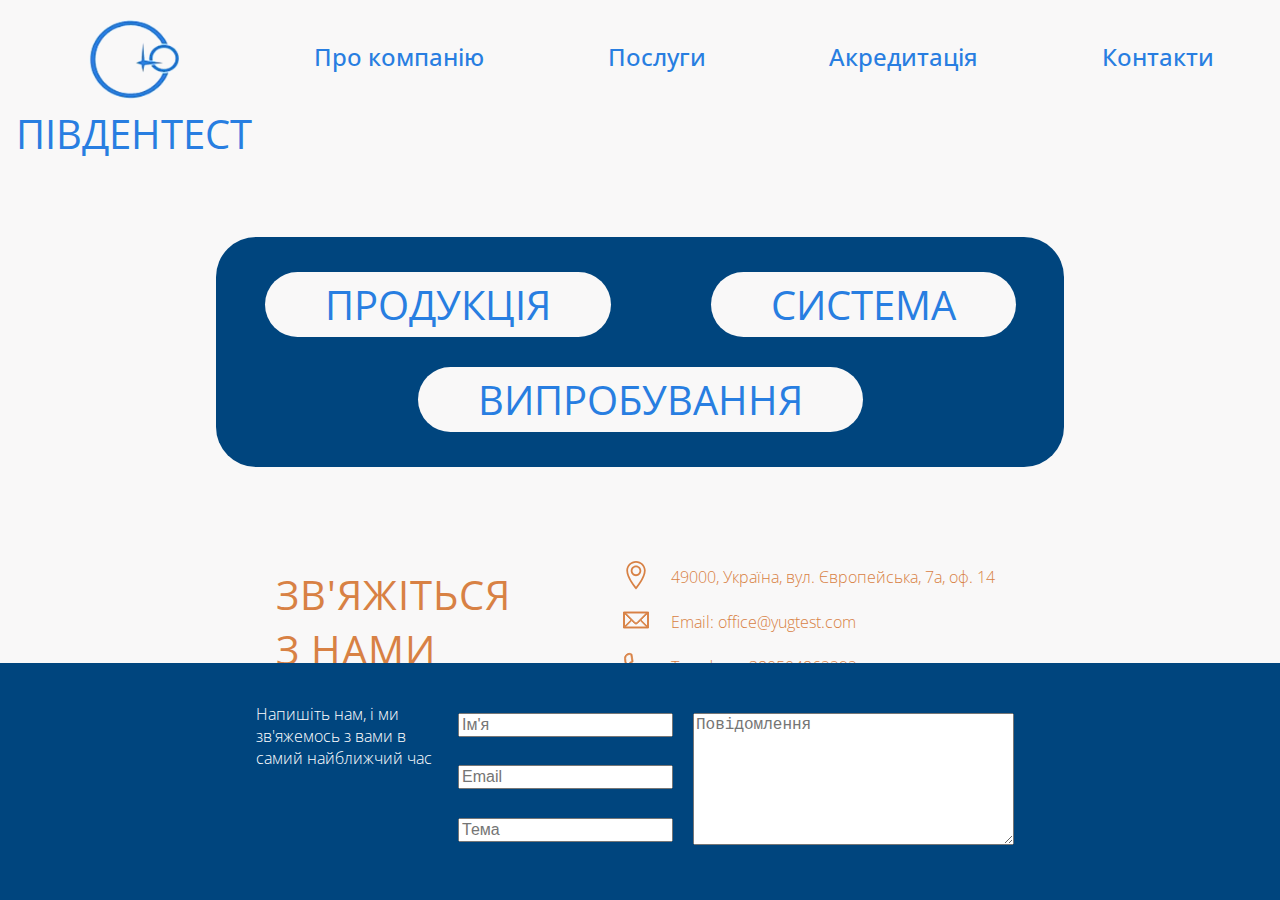
==== index.html @ 5497e9b0 "first commit" ====
<!DOCTYPE html>
<html lang="uk">
<head>
	<meta charset="UTF-8">
	<meta name="description" content="ПІДЕНТЕСТ - це ООС Випробувально сертифікаційний центр. Акредитований НААУ. З 1990 року на ринку якості!">
	<meta name="viewport" content="width=device-width, initial-scale=1.0">
	<link rel="shortcut icon" href="./images/logo-no-fone.png" type="image/png">
	<link rel="stylesheet" href="styles.css">
	<link rel="stylesheet" href="fonts.css">

	<title>ПІВДЕНТЕСТ</title>
</head>
<body>
		<header>

		<div class="header m-b-60">
			<div class="header__logo title">
				<div class="title__img"><img src="./images/logo-no-fone.webp" alt="logo"></div>
				<div class="title__text"><h1>ПІВДЕНТЕСТ</h1></div>
			</div>
			<div class="header__menu">
				<nav class="nav">
					<a href="#" class="underline-animation">Про компанію</a>
					<a href="#" class="underline-animation">Послуги</a>
					<a href="#" class="underline-animation">Акредитація</a>
					<a href="#" class="underline-animation">Контакти</a>
				</nav>
			</div>
		</div>
	</header>

	<main>
		<div class="section">
			<div class="section__item"><a href="#">ПРОДУКЦІЯ</a></div>
			<div class="section__item"><a href="#">СИСТЕМА</a></div>
			<div class="section__item"><a href="#">ВИПРОБУВАННЯ</a></div>
		</div>
		<div class="section-contact-us">
			<div class="section-contact-us__item"><p>ЗВ'ЯЖІТЬСЯ<br>З НАМИ</p></div>
			<div class="section-contact-us__item">
				<div class="container-grid">
					<div><img src="./icons/geolocation-orange.svg" alt="icon-phone"></div>
					<div>49000, Україна, вул. Європейська, 7а, оф. 14</div>	
					<div><a href="mailto:office@yugtest.com" title="Надіслати лист на office@yugtest.com.ua"><img src="./icons/mail-svgrepo_1.svg" alt="icon-mail"></a></div>
					<div>Email: <a href="mailto:office@people.net.ua" title="Надіслати лист на office@people.net.ua">office@yugtest.com</a></div>
					<div><a href="tel:+380504862292" title="Вартість дзвінка згідно з тарифами Вашого оператора зв'язку."><img src="./icons/phone-orange.svg" alt="icon-phone"></a></div>
					<div>Телефон <a href="tel:+380504862292" title="Вартість дзвінка згідно з тарифами Вашого оператора зв'язку.">+380504862292</a></div>
				</div>
			</div>
		</div>
		</main>
		<footer>
			<div class="wrapper-for-section">
				<div class="section-write-to-us">
					<div class="section-write-to-us__item">Напишіть нам, і ми зв'яжемось з вами в самий найближчий час</div>
					<div class="section-write-to-us__item">
						<input id="name" type="text" name="name" placeholder="Ім'я" required class="input-text">
					</div>
					<div class="section-write-to-us__item">
						<input id="email" type="text" name="email" placeholder="Email" required class="input-text">
					</div>
					<div class="section-write-to-us__item">
						<input id="subject" type="text" name="email" placeholder="Тема" required class="input-text">
					</div>
					<div class="section-write-to-us__item">
						<textarea id="message" name="comment" placeholder="Повідомлення" cols="30" rows="7" class="message__textarea"></textarea>
					</div>
				</div>
			</div>
		</footer>
</body>
</html>
---- styles.css ----
body {
	font-family: OpenSans, Archivo, Roboto, Nunito, sans-serif;
	font-weight: 300;
	color: #287ee1;
	text-align: center;
	margin: 0;
	padding: 0;
	background-color: #f9f8f8;
}
body a{
	text-decoration: none;
}
.header {
	display: flex;
	flex-wrap: nowrap;
	flex-direction: row;
	color: #287ee1;
	font-weight: 300;
	padding: 1rem;
	min-width: 100%;
}
.header__menu{
	width: 80%;
}
.title{
	display: flex;
	flex-wrap: wrap;
	flex-direction: column;
}
.title__img img{
	width: 100px;
}
.title__text h1{
	font-size: 40px;
	font-weight: 400;
	margin: 0;
}
nav {
	display: flex;
	justify-content: space-around;
}
nav a {
	text-decoration: none;
	text-align: center;
	color: #287ee1;
	font-weight: 500;
	font-size: 24px;
	padding-top: 24px;
}
.nav .underline-animation {
	display: inline-block;
	position: relative;
	color: #287ee1;
	text-decoration: none;
 }
 .nav .underline-animation::after {
	content: '';
	position: absolute;
	width: 0;
	height: 2px;
	bottom: -2px;
	left: 0;
	background-color: #d88144;
	transition: width 0.2s ease-in-out;
 }
 .nav .underline-animation:hover::after {
	width: 100%;
 }

.m-b-60{
	margin-bottom: 60px;
}
.section{
	margin: 0 auto 60px auto;
	width: 60%;
	padding: 40px;

	display: flex;
	flex-wrap: wrap;
	column-gap:100px;
	row-gap: 40px;
	flex-direction: row;
	justify-content: center;

	background-color: #00457E;
	border-radius: 40px;
} 

.section__item a{
	background-color: #f9f8f8;
	border-radius: 40px;
	padding: 5px 60px;
	font-size: 40px;
	font-weight: 400;
	color: #287ee1;
	transition: color 0.2s ease-in-out, background-color 0.2s ease-in-out; 

}
.section__item a:hover{
	background-color: #d88144;
	color: #f9f8f8;
}

.section-contact-us{
	color: #d88144;

	margin: 0 auto 60px auto;
	width: 60%;

	display: flex;
	flex-wrap: wrap;
	column-gap:100px;
	row-gap: 40px;
	flex-direction: row;
	justify-content: center;
	align-items: center;
}

.section-contact-us__item:nth-child(1){

	text-align: left;
	font-size: 40px;
	font-weight: 400;
	letter-spacing: 1px;
}

.container-grid {
	display: grid;
	grid-template-columns: auto 1fr;
	border-collapse: collapse;
	width: 100%;
	place-items: center start;
	}
	.container-grid div {
	padding: 5px 10px;
	color: #d88144;
	}
	.container-grid div img{
	width: 30px;
	height: 30px;
	}
.section-contact-us__item a{
	color: #d88144;
	transition: color 0.2s ease-in-out, background-color 0.2s ease-in-out; 
}
.section-contact-us__item a:hover{
	color: #287ee1;
}

.wrapper-for-section{
	background-color: #00457E;
}
.section-write-to-us{
	margin: 0 auto 0 auto;
	width: 60%;
	padding: 40px;

	color: white;
	background-color: #00457E;

	display: grid;
	grid-template-columns: repeat(3, 1fr);
	grid-template-rows: repeat(3, 1fr);
	grid-column-gap: 0px;
	grid-row-gap: 0px;
	text-align: left;
}

.section-write-to-us__item:nth-child(1) { grid-area: 1 / 1 / 4 / 2; }
.section-write-to-us__item:nth-child(2) { grid-area: 1 / 2 / 2 / 3; }
.section-write-to-us__item:nth-child(3) { grid-area: 2 / 2 / 3 / 3; }
.section-write-to-us__item:nth-child(4) { grid-area: 3 / 2 / 4 / 3; }
.section-write-to-us__item:nth-child(5) { grid-area: 1 / 3 / 4 / 4; }

.input-text, .message__textarea{
	font-size: 16px;
	margin: 10px;
}

footer {
	color: white;
	text-align: center;
	position: fixed;
	width: 100%;
	bottom: 0;
}
---- fonts.css ----
@font-face {
	font-family: 'OpenSans';
	src: url('/fonts/OpenSans-Light.ttf') format('truetype'); 
	font-weight: 300;
	font-style: normal;
}
@font-face {
	font-family: 'OpenSans';
	src: url('/fonts/OpenSans-Regular.ttf') format('truetype'); 
	font-weight: 400;
	font-style: normal;
}
@font-face {
	font-family: 'OpenSans';
	src: url('/fonts/OpenSans-Medium.ttf') format('truetype'); 
	font-weight: 500;
	font-style: normal;
}
@font-face {
	font-family: 'OpenSans';
	src: url('/fonts/OpenSans-Bold.ttf') format('truetype'); 
	font-weight: 700;
	font-style: normal;
}

@font-face {
	font-family: 'Archivo';
	src: url('/fonts/Archivo-ExtraLight.ttf') format('truetype'); 
	font-weight: 200;
	font-style: normal;
}
@font-face {
	font-family: 'Archivo';
	src: url('/fonts/Archivo-Regular.ttf') format('truetype'); 
	font-weight: 400;
	font-style: normal;
}
@font-face {
	font-family: 'Archivo';
	src: url('/fonts/Archivo-Medium.ttf') format('truetype'); 
	font-weight: 500;
	font-style: normal;
}
@font-face {
	font-family: 'Archivo';
	src: url('/fonts/Archivo-Bold.ttf') format('truetype'); 
	font-weight: 700;
	font-style: normal;
}


@font-face {
	font-family: 'Roboto';
	src: url('/fonts/Roboto-Light.ttf') format('truetype'); 
	font-weight: 300;
	font-style: normal;
}
@font-face {
	font-family: 'Roboto';
	src: url('/fonts/Roboto-Regular.ttf') format('truetype'); 
	font-weight: 400;
	font-style: normal;
}
@font-face {
	font-family: 'Roboto';
	src: url('/fonts/Roboto-Medium.ttf') format('truetype'); 
	font-weight: 500;
	font-style: normal;
}
@font-face {
	font-family: 'Roboto';
	src: url('/fonts/Roboto-Bold.ttf') format('truetype'); 
	font-weight: 700;
	font-style: normal;
}


@font-face {
	font-family: 'Nunito';
	src: url('/fonts/Nunito-ExtraLight.ttf') format('truetype'); 
	font-weight: 200;
	font-style: normal;
}
@font-face {
	font-family: 'Nunito';
	src: url('/fonts/Nunito-Regular.ttf') format('truetype'); 
	font-weight: 400;
	font-style: normal;
}
@font-face {
	font-family: 'Nunito';
	src: url('/fonts/Nunito-Medium.ttf') format('truetype'); 
	font-weight: 500;
	font-style: normal;
}
@font-face {
	font-family: 'Nunito';
	src: url('/fonts/Roboto-Bold.ttf') format('truetype'); 
	font-weight: 700;
	font-style: normal;
}
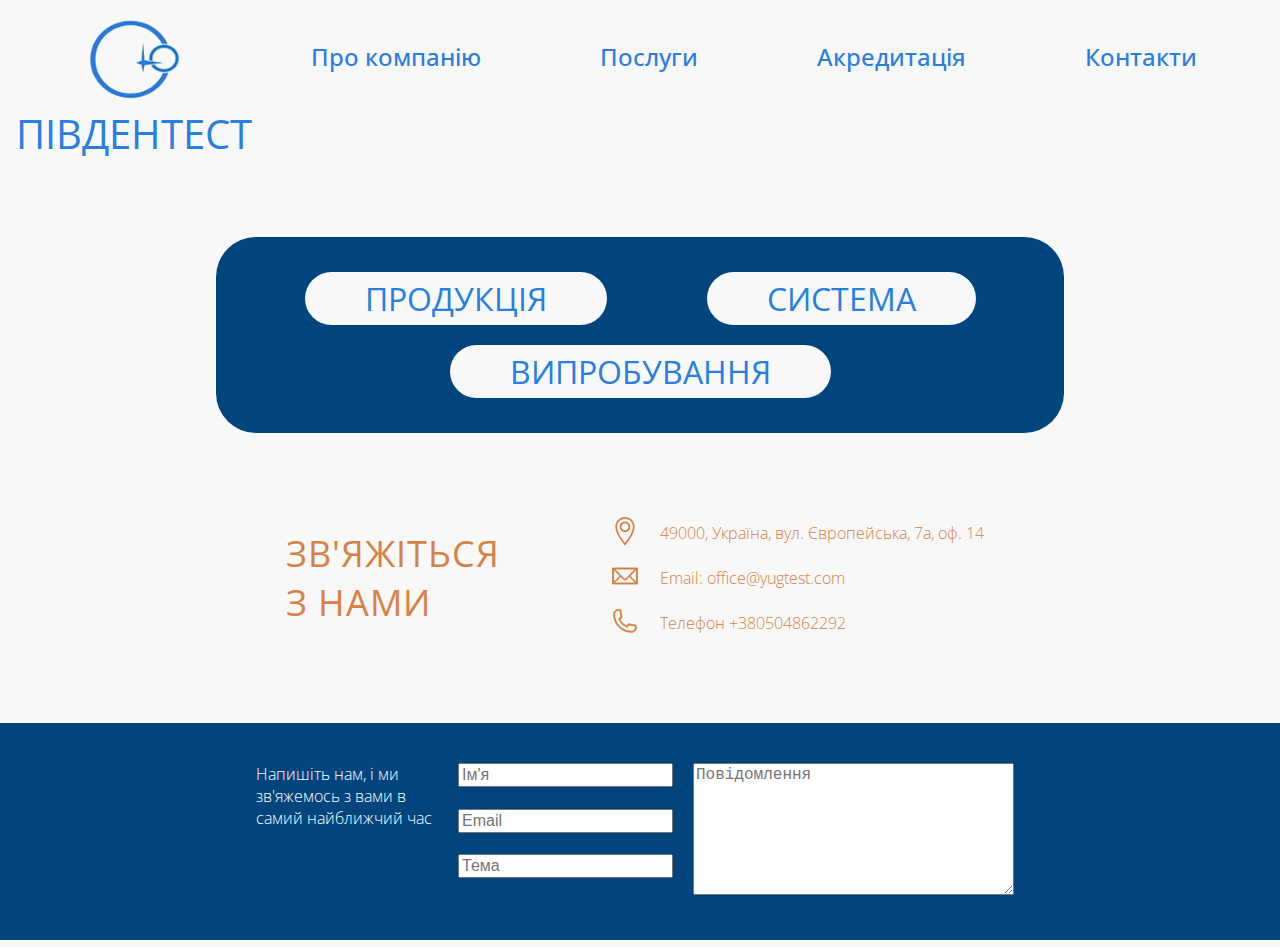
==== commit 99d0d27e: "Адапатив без останнього блоку" ====
--- a/index.html
+++ b/index.html
@@ -8,17 +8,21 @@
 	<link rel="stylesheet" href="styles.css">
 	<link rel="stylesheet" href="fonts.css">
 
-	<title>ПІВДЕНТЕСТ</title>
+	<title>Головна | ПІВДЕНТЕСТ</title>
 </head>
 <body>
 		<header>
 
-		<div class="header m-b-60">
+		<div class="header">
 			<div class="header__logo title">
 				<div class="title__img"><img src="./images/logo-no-fone.webp" alt="logo"></div>
 				<div class="title__text"><h1>ПІВДЕНТЕСТ</h1></div>
 			</div>
 			<div class="header__menu">
+				<span class="menu-burg">
+					<span class="menu-burg__burger"><img src="./icons/menu-blue.svg" alt="icon-burger-menu"></span>
+					<span class="menu-burg__close"><img src="./icons/close-blue.svg" alt="icon-close"></span>
+				</span>
 				<nav class="nav">
 					<a href="#" class="underline-animation">Про компанію</a>
 					<a href="#" class="underline-animation">Послуги</a>
@@ -29,7 +33,7 @@
 		</div>
 	</header>
 
-	<main>
+	<main class="main">
 		<div class="section">
 			<div class="section__item"><a href="#">ПРОДУКЦІЯ</a></div>
 			<div class="section__item"><a href="#">СИСТЕМА</a></div>
@@ -48,25 +52,30 @@
 				</div>
 			</div>
 		</div>
+
+		<div class="wrapper-for-section">
+			<div class="section-write-to-us">
+				<div class="section-write-to-us__item">Напишіть нам, і ми зв'яжемось з вами в самий найближчий час</div>
+				<div class="section-write-to-us__item">
+					<input id="name" type="text" name="name" placeholder="Ім'я" required class="input-text">
+				</div>
+				<div class="section-write-to-us__item">
+					<input id="email" type="text" name="email" placeholder="Email" required class="input-text">
+				</div>
+				<div class="section-write-to-us__item">
+					<input id="subject" type="text" name="email" placeholder="Тема" required class="input-text">
+				</div>
+				<div class="section-write-to-us__item">
+					<textarea id="message" name="comment" placeholder="Повідомлення" cols="30" rows="7" class="message__textarea"></textarea>
+				</div>
+			</div>
+		</div>
 		</main>
 		<footer>
-			<div class="wrapper-for-section">
-				<div class="section-write-to-us">
-					<div class="section-write-to-us__item">Напишіть нам, і ми зв'яжемось з вами в самий найближчий час</div>
-					<div class="section-write-to-us__item">
-						<input id="name" type="text" name="name" placeholder="Ім'я" required class="input-text">
-					</div>
-					<div class="section-write-to-us__item">
-						<input id="email" type="text" name="email" placeholder="Email" required class="input-text">
-					</div>
-					<div class="section-write-to-us__item">
-						<input id="subject" type="text" name="email" placeholder="Тема" required class="input-text">
-					</div>
-					<div class="section-write-to-us__item">
-						<textarea id="message" name="comment" placeholder="Повідомлення" cols="30" rows="7" class="message__textarea"></textarea>
-					</div>
-				</div>
-			</div>
+			<div>Всі права захищено.</div>
 		</footer>
+
+		<script src="https://code.jquery.com/jquery-3.6.0.min.js"></script>
+		<script src="/js/script.js"></script>
 </body>
 </html>
--- a/styles.css
+++ b/styles.css
@@ -10,6 +10,15 @@
 body a{
 	text-decoration: none;
 }
+
+main.lock, footer.lock {
+	pointer-events: none;
+	user-select: none;
+	opacity: 0.7;
+	position: relative;
+	z-index: 0;
+ }
+
 .header {
 	display: flex;
 	flex-wrap: nowrap;
@@ -18,9 +27,11 @@
 	font-weight: 300;
 	padding: 1rem;
 	min-width: 100%;
+	margin-bottom: 60px;
 }
 .header__menu{
-	width: 80%;
+	width: 100%;
+	padding-right: 40px;
 }
 .title{
 	display: flex;
@@ -50,7 +61,7 @@
 .nav .underline-animation {
 	display: inline-block;
 	position: relative;
-	color: #287ee1;
+	/* color: #287ee1; */
 	text-decoration: none;
  }
  .nav .underline-animation::after {
@@ -66,6 +77,9 @@
  .nav .underline-animation:hover::after {
 	width: 100%;
  }
+.menu-burg{
+	display: none;
+}
 
 .m-b-60{
 	margin-bottom: 60px;
@@ -117,7 +131,6 @@
 }
 
 .section-contact-us__item:nth-child(1){
-
 	text-align: left;
 	font-size: 40px;
 	font-weight: 400;
@@ -174,13 +187,190 @@
 
 .input-text, .message__textarea{
 	font-size: 16px;
-	margin: 10px;
+	margin: 0px 10px;
 }
 
 footer {
-	color: white;
+	border-color: #00457E;
+	color: #00457E;
+	opacity: 0;
 	text-align: center;
 	position: fixed;
 	width: 100%;
 	bottom: 0;
+}
+
+
+
+@media (max-width: 1280px){
+	.section{
+		row-gap: 30px;
+	} 
+	.section__item a{
+		font-size: 32px;
+	}
+	.section-contact-us__item:nth-child(1){
+		font-size: 36px;
+	}
+}
+
+@media (max-width: 1200px){
+	.title__img img{
+		width: 90px;
+	}
+	.title__text h1{
+		font-size: 32px;
+	}
+	.header{
+		margin-bottom: 0px;
+	}
+	.header__menu{
+		z-index: 5;
+	}
+	.menu-burg{
+		display: block;
+		text-align: right;
+		margin-bottom: 15px;
+	}
+	.menu-burg__burger.deactive{
+		display: none;
+	}
+	.menu-burg__close{
+		display: none;
+	}
+	.menu-burg__close.active{
+		display: block;
+	}
+	.nav.active{
+		top: 0;
+		z-index: 5;
+		flex-direction: column;
+		align-items: flex-end;
+		right: 0;
+	}
+	.nav {
+		flex-direction: column;
+		align-items: flex-end;
+		position: relative;
+		right: -100%;
+		transition: right 0.6s ease;
+	}
+	.nav a{
+		background-color: #d88144;
+		border-radius: 50px;
+		padding: 5px 25px;
+		color: #f9f8f8;
+		margin-bottom: 15px;
+		font-weight: 400;
+		transition: color 0.3s ease;
+	}
+	.nav a:hover{
+		color: #287ee1;
+		transition: color 0.3s ease;
+	}
+	 .nav .underline-animation::after {
+		height: 0px;
+	 }
+	main{
+		position: relative;
+		top: -120px;
+		z-index: 6;
+	}
+	 .section{
+		row-gap: 30px;
+	} 
+	.section__item a{
+		font-size: 32px;
+		padding: 5px 50px;
+	}
+	.section-contact-us__item:nth-child(1){
+		font-size: 32px;
+	}
+}
+@media (max-width: 1160px){
+	.title__text h1{
+		font-size: 24px;
+	}
+	.menu-burg img{
+		width: 70px;
+	}
+	.section__item a{
+		font-size: 24px;
+	}
+	main{
+		top: -140px;
+	}
+	nav a {
+		font-size: 20px;
+	}
+}
+@media (max-width: 1155px){
+
+	.section-contact-us{
+		column-gap:50px;
+	}
+	.section-contact-us__item:nth-child(1){
+		font-size: 20px;
+	}
+}
+@media (max-width: 955px){
+	.section-contact-us{
+		column-gap:20px;
+	}
+	.section-contact-us__item:nth-child(1){
+		font-size: 20px;
+	}
+}
+
+@media (max-width: 915px){
+	.menu-burg .menu-burg__burger img,
+	.menu-burg .menu-burg__close img{
+		width: 60px;
+	}
+	.title__img img{
+		width: 70px;
+	}
+	.title__text h1{
+		font-size: 20px;
+	}
+	main{
+		top: -170px;
+	}
+	.section__item a{
+		font-size: 20px;
+		padding: 5px 40px;
+	}
+	.section-contact-us{
+		gap: 5px;
+	}
+	.section-contact-us__item:nth-child(1){
+		font-size: 22px;
+	}
+}
+@media (max-width: 780px){
+	.menu-burg .menu-burg__burger img,
+	.menu-burg .menu-burg__close img{
+		width: 50px;
+	}
+	.section{
+		gap: 30px;
+		margin-bottom: 30px;
+	}
+	.section__item a{
+		padding: 5px 25px;
+	}
+
+	.section-contact-us{
+		gap: 5px;
+	}
+	.section-contact-us__item:nth-child(1){
+		font-size: 22px;
+		text-align: center;
+	}
+
+	.section-contact-us__item:nth-child(2){
+		text-align: left;
+	}
+
+
 }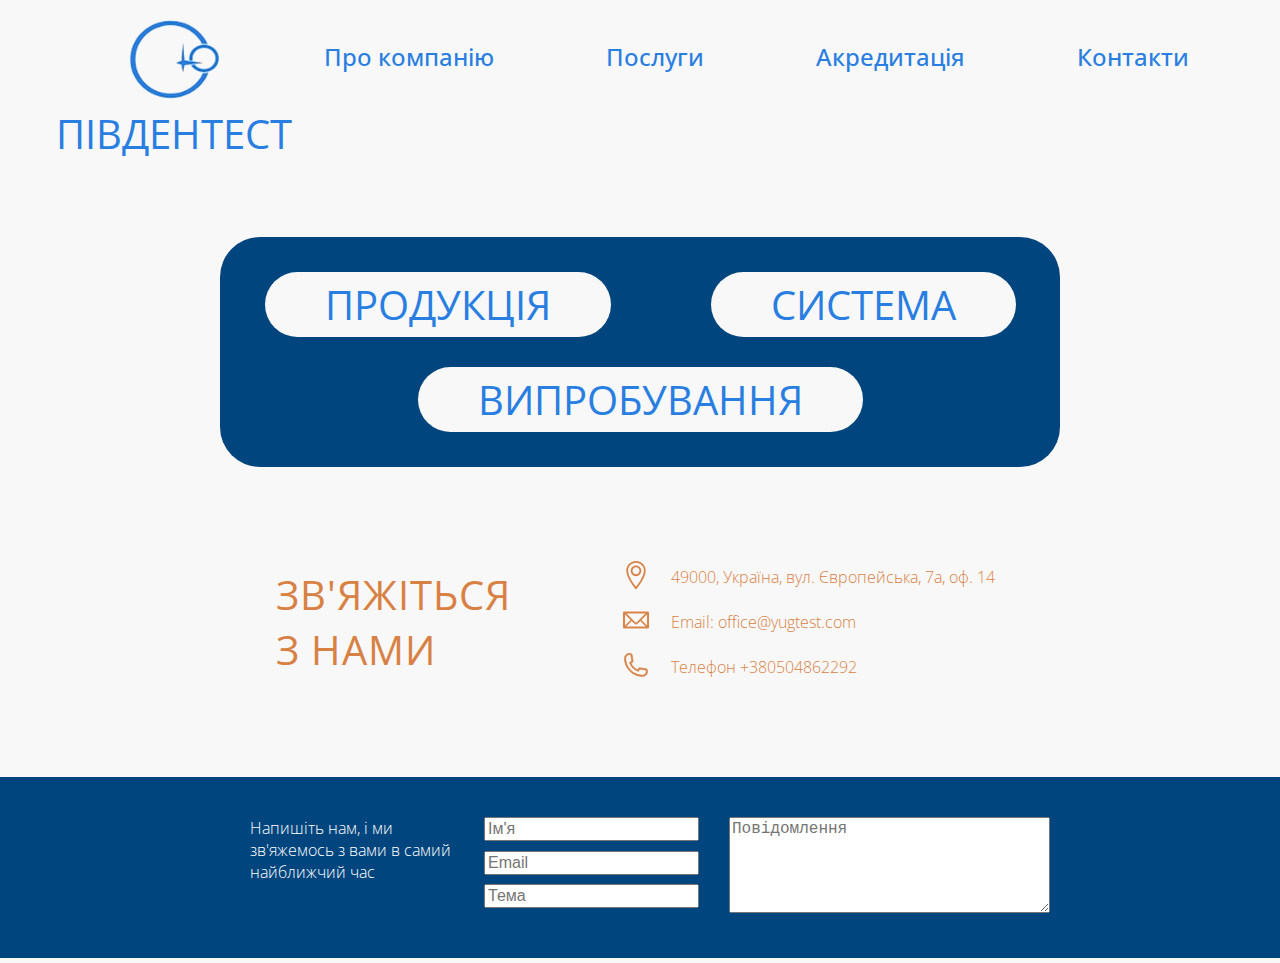
==== commit e8c21a69: "Виконання зауважень від 2024.05.15, встановлення статичної ширини body. Відключення адаптиву." ====
--- a/index.html
+++ b/index.html
@@ -52,27 +52,27 @@
 				</div>
 			</div>
 		</div>
-
-		<div class="wrapper-for-section">
-			<div class="section-write-to-us">
-				<div class="section-write-to-us__item">Напишіть нам, і ми зв'яжемось з вами в самий найближчий час</div>
-				<div class="section-write-to-us__item">
-					<input id="name" type="text" name="name" placeholder="Ім'я" required class="input-text">
-				</div>
-				<div class="section-write-to-us__item">
-					<input id="email" type="text" name="email" placeholder="Email" required class="input-text">
-				</div>
-				<div class="section-write-to-us__item">
-					<input id="subject" type="text" name="email" placeholder="Тема" required class="input-text">
-				</div>
-				<div class="section-write-to-us__item">
-					<textarea id="message" name="comment" placeholder="Повідомлення" cols="30" rows="7" class="message__textarea"></textarea>
-				</div>
-			</div>
-		</div>
 		</main>
 		<footer>
-			<div>Всі права захищено.</div>
+
+				<div class="footer">
+					<div class="section-write-to-us">
+						<div class="section-write-to-us__item">Напишіть нам, і ми зв'яжемось з вами в самий найближчий час</div>
+						<div class="section-write-to-us__item">
+							<input id="name" type="text" name="name" placeholder="Ім'я" required class="input-text">
+						</div>
+						<div class="section-write-to-us__item">
+							<input id="email" type="text" name="email" placeholder="Email" required class="input-text">
+						</div>
+						<div class="section-write-to-us__item">
+							<input id="subject" type="text" name="email" placeholder="Тема" required class="input-text">
+						</div>
+						<div class="section-write-to-us__item">
+							<textarea id="message" name="comment" placeholder="Повідомлення" cols="30" rows="5" class="message__textarea"></textarea>
+						</div>
+					</div>
+				</div>
+	
 		</footer>
 
 		<script src="https://code.jquery.com/jquery-3.6.0.min.js"></script>
--- a/styles.css
+++ b/styles.css
@@ -1,4 +1,4 @@
-body {
+html, body {
 	font-family: OpenSans, Archivo, Roboto, Nunito, sans-serif;
 	font-weight: 300;
 	color: #287ee1;
@@ -7,10 +7,14 @@
 	padding: 0;
 	background-color: #f9f8f8;
 }
+header, main, .footer{
+	max-width: 1200px;
+	margin: 0 auto;
+	padding: 0;
+}
 body a{
 	text-decoration: none;
 }
-
 main.lock, footer.lock {
 	pointer-events: none;
 	user-select: none;
@@ -30,7 +34,6 @@
 	margin-bottom: 60px;
 }
 .header__menu{
-	width: 100%;
 	padding-right: 40px;
 }
 .title{
@@ -47,8 +50,10 @@
 	margin: 0;
 }
 nav {
-	display: flex;
-	justify-content: space-around;
+	padding-left: 2rem;
+	display: flex;
+	justify-content:flex-start;
+	column-gap: 7rem;
 }
 nav a {
 	text-decoration: none;
@@ -61,7 +66,6 @@
 .nav .underline-animation {
 	display: inline-block;
 	position: relative;
-	/* color: #287ee1; */
 	text-decoration: none;
  }
  .nav .underline-animation::after {
@@ -86,8 +90,9 @@
 }
 .section{
 	margin: 0 auto 60px auto;
-	width: 60%;
-	padding: 40px;
+	width: 70%;
+	padding-top: 40px;
+	padding-bottom: 40px;
 
 	display: flex;
 	flex-wrap: wrap;
@@ -117,10 +122,7 @@
 
 .section-contact-us{
 	color: #d88144;
-
 	margin: 0 auto 60px auto;
-	width: 60%;
-
 	display: flex;
 	flex-wrap: wrap;
 	column-gap:100px;
@@ -160,12 +162,13 @@
 	color: #287ee1;
 }
 
-.wrapper-for-section{
+footer{
 	background-color: #00457E;
+	padding-bottom: 0;
 }
 .section-write-to-us{
 	margin: 0 auto 0 auto;
-	width: 60%;
+	width: 70%;
 	padding: 40px;
 
 	color: white;
@@ -187,20 +190,21 @@
 
 .input-text, .message__textarea{
 	font-size: 16px;
-	margin: 0px 10px;
-}
-
-footer {
-	border-color: #00457E;
-	color: #00457E;
-	opacity: 0;
-	text-align: center;
-	position: fixed;
-	width: 100%;
-	bottom: 0;
-}
-
-
+	margin: 0 10px;
+}
+.section-write-to-us__item:nth-child(1){
+	padding-left: 30px;
+}
+.section-write-to-us__item:nth-child(2),
+.section-write-to-us__item:nth-child(3),
+.section-write-to-us__item:nth-child(4){
+	text-align: right;
+	margin: 0 10px;
+}
+
+
+
+/* 
 
 @media (max-width: 1280px){
 	.section{
@@ -373,4 +377,4 @@
 	}
 
 
-}+} */